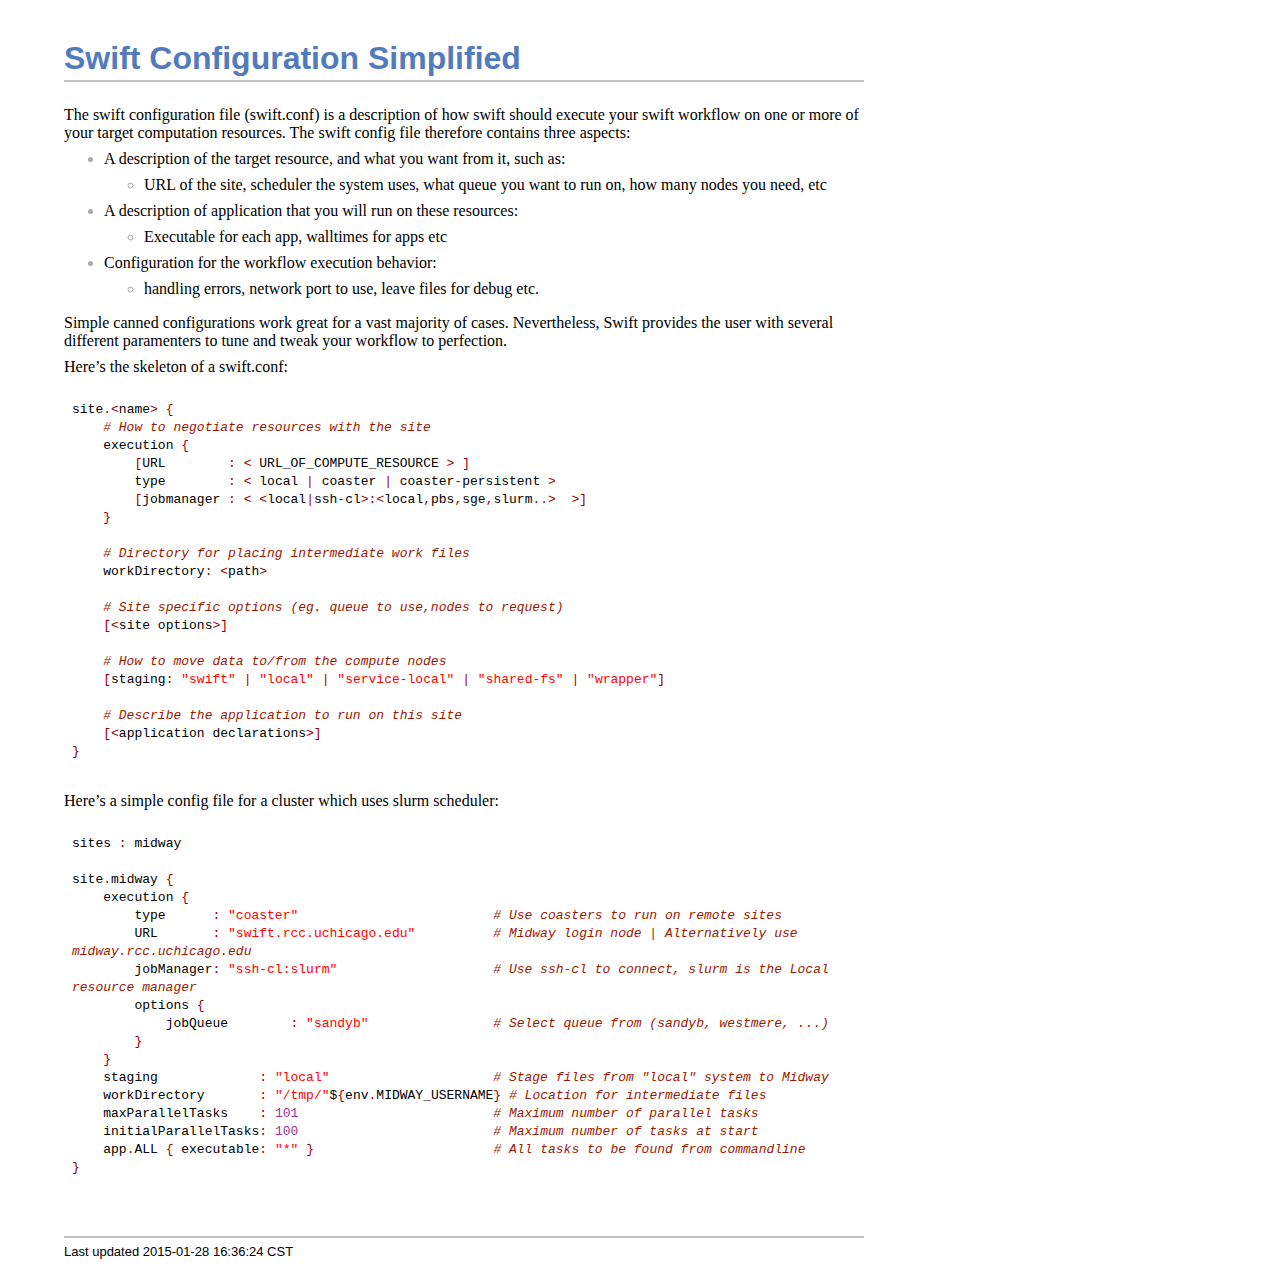
==== doc/swift-config.html @ e548807e "Minor updates" ====
<!DOCTYPE html PUBLIC "-//W3C//DTD XHTML 1.1//EN"
    "http://www.w3.org/TR/xhtml11/DTD/xhtml11.dtd">
<html xmlns="http://www.w3.org/1999/xhtml" xml:lang="en">
<head>
<meta http-equiv="Content-Type" content="application/xhtml+xml; charset=UTF-8" />
<meta name="generator" content="AsciiDoc 8.6.9" />
<title>Swift Configuration Simplified</title>
<style type="text/css">
/* Shared CSS for AsciiDoc xhtml11 and html5 backends */

/* Default font. */
body {
  font-family: Georgia,serif;
}

/* Title font. */
h1, h2, h3, h4, h5, h6,
div.title, caption.title,
thead, p.table.header,
#toctitle,
#author, #revnumber, #revdate, #revremark,
#footer {
  font-family: Arial,Helvetica,sans-serif;
}

body {
  margin: 1em 5% 1em 5%;
}

a {
  color: blue;
  text-decoration: underline;
}
a:visited {
  color: fuchsia;
}

em {
  font-style: italic;
  color: navy;
}

strong {
  font-weight: bold;
  color: #083194;
}

h1, h2, h3, h4, h5, h6 {
  color: #527bbd;
  margin-top: 1.2em;
  margin-bottom: 0.5em;
  line-height: 1.3;
}

h1, h2, h3 {
  border-bottom: 2px solid silver;
}
h2 {
  padding-top: 0.5em;
}
h3 {
  float: left;
}
h3 + * {
  clear: left;
}
h5 {
  font-size: 1.0em;
}

div.sectionbody {
  margin-left: 0;
}

hr {
  border: 1px solid silver;
}

p {
  margin-top: 0.5em;
  margin-bottom: 0.5em;
}

ul, ol, li > p {
  margin-top: 0;
}
ul > li     { color: #aaa; }
ul > li > * { color: black; }

.monospaced, code, pre {
  font-family: "Courier New", Courier, monospace;
  font-size: inherit;
  color: navy;
  padding: 0;
  margin: 0;
}
pre {
  white-space: pre-wrap;
}

#author {
  color: #527bbd;
  font-weight: bold;
  font-size: 1.1em;
}
#email {
}
#revnumber, #revdate, #revremark {
}

#footer {
  font-size: small;
  border-top: 2px solid silver;
  padding-top: 0.5em;
  margin-top: 4.0em;
}
#footer-text {
  float: left;
  padding-bottom: 0.5em;
}
#footer-badges {
  float: right;
  padding-bottom: 0.5em;
}

#preamble {
  margin-top: 1.5em;
  margin-bottom: 1.5em;
}
div.imageblock, div.exampleblock, div.verseblock,
div.quoteblock, div.literalblock, div.listingblock, div.sidebarblock,
div.admonitionblock {
  margin-top: 1.0em;
  margin-bottom: 1.5em;
}
div.admonitionblock {
  margin-top: 2.0em;
  margin-bottom: 2.0em;
  margin-right: 10%;
  color: #606060;
}

div.content { /* Block element content. */
  padding: 0;
}

/* Block element titles. */
div.title, caption.title {
  color: #527bbd;
  font-weight: bold;
  text-align: left;
  margin-top: 1.0em;
  margin-bottom: 0.5em;
}
div.title + * {
  margin-top: 0;
}

td div.title:first-child {
  margin-top: 0.0em;
}
div.content div.title:first-child {
  margin-top: 0.0em;
}
div.content + div.title {
  margin-top: 0.0em;
}

div.sidebarblock > div.content {
  background: #ffffee;
  border: 1px solid #dddddd;
  border-left: 4px solid #f0f0f0;
  padding: 0.5em;
}

div.listingblock > div.content {
  border: 1px solid #dddddd;
  border-left: 5px solid #f0f0f0;
  background: #f8f8f8;
  padding: 0.5em;
}

div.quoteblock, div.verseblock {
  padding-left: 1.0em;
  margin-left: 1.0em;
  margin-right: 10%;
  border-left: 5px solid #f0f0f0;
  color: #888;
}

div.quoteblock > div.attribution {
  padding-top: 0.5em;
  text-align: right;
}

div.verseblock > pre.content {
  font-family: inherit;
  font-size: inherit;
}
div.verseblock > div.attribution {
  padding-top: 0.75em;
  text-align: left;
}
/* DEPRECATED: Pre version 8.2.7 verse style literal block. */
div.verseblock + div.attribution {
  text-align: left;
}

div.admonitionblock .icon {
  vertical-align: top;
  font-size: 1.1em;
  font-weight: bold;
  text-decoration: underline;
  color: #527bbd;
  padding-right: 0.5em;
}
div.admonitionblock td.content {
  padding-left: 0.5em;
  border-left: 3px solid #dddddd;
}

div.exampleblock > div.content {
  border-left: 3px solid #dddddd;
  padding-left: 0.5em;
}

div.imageblock div.content { padding-left: 0; }
span.image img { border-style: none; vertical-align: text-bottom; }
a.image:visited { color: white; }

dl {
  margin-top: 0.8em;
  margin-bottom: 0.8em;
}
dt {
  margin-top: 0.5em;
  margin-bottom: 0;
  font-style: normal;
  color: navy;
}
dd > *:first-child {
  margin-top: 0.1em;
}

ul, ol {
    list-style-position: outside;
}
ol.arabic {
  list-style-type: decimal;
}
ol.loweralpha {
  list-style-type: lower-alpha;
}
ol.upperalpha {
  list-style-type: upper-alpha;
}
ol.lowerroman {
  list-style-type: lower-roman;
}
ol.upperroman {
  list-style-type: upper-roman;
}

div.compact ul, div.compact ol,
div.compact p, div.compact p,
div.compact div, div.compact div {
  margin-top: 0.1em;
  margin-bottom: 0.1em;
}

tfoot {
  font-weight: bold;
}
td > div.verse {
  white-space: pre;
}

div.hdlist {
  margin-top: 0.8em;
  margin-bottom: 0.8em;
}
div.hdlist tr {
  padding-bottom: 15px;
}
dt.hdlist1.strong, td.hdlist1.strong {
  font-weight: bold;
}
td.hdlist1 {
  vertical-align: top;
  font-style: normal;
  padding-right: 0.8em;
  color: navy;
}
td.hdlist2 {
  vertical-align: top;
}
div.hdlist.compact tr {
  margin: 0;
  padding-bottom: 0;
}

.comment {
  background: yellow;
}

.footnote, .footnoteref {
  font-size: 0.8em;
}

span.footnote, span.footnoteref {
  vertical-align: super;
}

#footnotes {
  margin: 20px 0 20px 0;
  padding: 7px 0 0 0;
}

#footnotes div.footnote {
  margin: 0 0 5px 0;
}

#footnotes hr {
  border: none;
  border-top: 1px solid silver;
  height: 1px;
  text-align: left;
  margin-left: 0;
  width: 20%;
  min-width: 100px;
}

div.colist td {
  padding-right: 0.5em;
  padding-bottom: 0.3em;
  vertical-align: top;
}
div.colist td img {
  margin-top: 0.3em;
}

@media print {
  #footer-badges { display: none; }
}

#toc {
  margin-bottom: 2.5em;
}

#toctitle {
  color: #527bbd;
  font-size: 1.1em;
  font-weight: bold;
  margin-top: 1.0em;
  margin-bottom: 0.1em;
}

div.toclevel0, div.toclevel1, div.toclevel2, div.toclevel3, div.toclevel4 {
  margin-top: 0;
  margin-bottom: 0;
}
div.toclevel2 {
  margin-left: 2em;
  font-size: 0.9em;
}
div.toclevel3 {
  margin-left: 4em;
  font-size: 0.9em;
}
div.toclevel4 {
  margin-left: 6em;
  font-size: 0.9em;
}

span.aqua { color: aqua; }
span.black { color: black; }
span.blue { color: blue; }
span.fuchsia { color: fuchsia; }
span.gray { color: gray; }
span.green { color: green; }
span.lime { color: lime; }
span.maroon { color: maroon; }
span.navy { color: navy; }
span.olive { color: olive; }
span.purple { color: purple; }
span.red { color: red; }
span.silver { color: silver; }
span.teal { color: teal; }
span.white { color: white; }
span.yellow { color: yellow; }

span.aqua-background { background: aqua; }
span.black-background { background: black; }
span.blue-background { background: blue; }
span.fuchsia-background { background: fuchsia; }
span.gray-background { background: gray; }
span.green-background { background: green; }
span.lime-background { background: lime; }
span.maroon-background { background: maroon; }
span.navy-background { background: navy; }
span.olive-background { background: olive; }
span.purple-background { background: purple; }
span.red-background { background: red; }
span.silver-background { background: silver; }
span.teal-background { background: teal; }
span.white-background { background: white; }
span.yellow-background { background: yellow; }

span.big { font-size: 2em; }
span.small { font-size: 0.6em; }

span.underline { text-decoration: underline; }
span.overline { text-decoration: overline; }
span.line-through { text-decoration: line-through; }

div.unbreakable { page-break-inside: avoid; }


/*
 * xhtml11 specific
 *
 * */

div.tableblock {
  margin-top: 1.0em;
  margin-bottom: 1.5em;
}
div.tableblock > table {
  border: 3px solid #527bbd;
}
thead, p.table.header {
  font-weight: bold;
  color: #527bbd;
}
p.table {
  margin-top: 0;
}
/* Because the table frame attribute is overriden by CSS in most browsers. */
div.tableblock > table[frame="void"] {
  border-style: none;
}
div.tableblock > table[frame="hsides"] {
  border-left-style: none;
  border-right-style: none;
}
div.tableblock > table[frame="vsides"] {
  border-top-style: none;
  border-bottom-style: none;
}


/*
 * html5 specific
 *
 * */

table.tableblock {
  margin-top: 1.0em;
  margin-bottom: 1.5em;
}
thead, p.tableblock.header {
  font-weight: bold;
  color: #527bbd;
}
p.tableblock {
  margin-top: 0;
}
table.tableblock {
  border-width: 3px;
  border-spacing: 0px;
  border-style: solid;
  border-color: #527bbd;
  border-collapse: collapse;
}
th.tableblock, td.tableblock {
  border-width: 1px;
  padding: 4px;
  border-style: solid;
  border-color: #527bbd;
}

table.tableblock.frame-topbot {
  border-left-style: hidden;
  border-right-style: hidden;
}
table.tableblock.frame-sides {
  border-top-style: hidden;
  border-bottom-style: hidden;
}
table.tableblock.frame-none {
  border-style: hidden;
}

th.tableblock.halign-left, td.tableblock.halign-left {
  text-align: left;
}
th.tableblock.halign-center, td.tableblock.halign-center {
  text-align: center;
}
th.tableblock.halign-right, td.tableblock.halign-right {
  text-align: right;
}

th.tableblock.valign-top, td.tableblock.valign-top {
  vertical-align: top;
}
th.tableblock.valign-middle, td.tableblock.valign-middle {
  vertical-align: middle;
}
th.tableblock.valign-bottom, td.tableblock.valign-bottom {
  vertical-align: bottom;
}


/*
 * manpage specific
 *
 * */

body.manpage h1 {
  padding-top: 0.5em;
  padding-bottom: 0.5em;
  border-top: 2px solid silver;
  border-bottom: 2px solid silver;
}
body.manpage h2 {
  border-style: none;
}
body.manpage div.sectionbody {
  margin-left: 3em;
}

@media print {
  body.manpage div#toc { display: none; }
}


a:link { color:navy; }
a:visited { color:navy; }

.monospaced, code, pre {
  font-family: "Courier New", Courier, monospace;
  font-size: medium; /* inherit; */
  color: black;
  padding: 0;
  margin: 0;
}

/*
  background: #f8f8f8;
  border: 1px solid #dddddd;
  border-left: 5px solid #f0f0f0;
  margin-right: 10%;
*/

div.listingblock > div.content {
  padding: 0.5em;
  background: none;
  border: none;
  border-left: none;
  margin-right: none;
}

</style>
<script type="text/javascript">
/*<![CDATA[*/
var asciidoc = {  // Namespace.

/////////////////////////////////////////////////////////////////////
// Table Of Contents generator
/////////////////////////////////////////////////////////////////////

/* Author: Mihai Bazon, September 2002
 * http://students.infoiasi.ro/~mishoo
 *
 * Table Of Content generator
 * Version: 0.4
 *
 * Feel free to use this script under the terms of the GNU General Public
 * License, as long as you do not remove or alter this notice.
 */

 /* modified by Troy D. Hanson, September 2006. License: GPL */
 /* modified by Stuart Rackham, 2006, 2009. License: GPL */

// toclevels = 1..4.
toc: function (toclevels) {

  function getText(el) {
    var text = "";
    for (var i = el.firstChild; i != null; i = i.nextSibling) {
      if (i.nodeType == 3 /* Node.TEXT_NODE */) // IE doesn't speak constants.
        text += i.data;
      else if (i.firstChild != null)
        text += getText(i);
    }
    return text;
  }

  function TocEntry(el, text, toclevel) {
    this.element = el;
    this.text = text;
    this.toclevel = toclevel;
  }

  function tocEntries(el, toclevels) {
    var result = new Array;
    var re = new RegExp('[hH]([1-'+(toclevels+1)+'])');
    // Function that scans the DOM tree for header elements (the DOM2
    // nodeIterator API would be a better technique but not supported by all
    // browsers).
    var iterate = function (el) {
      for (var i = el.firstChild; i != null; i = i.nextSibling) {
        if (i.nodeType == 1 /* Node.ELEMENT_NODE */) {
          var mo = re.exec(i.tagName);
          if (mo && (i.getAttribute("class") || i.getAttribute("className")) != "float") {
            result[result.length] = new TocEntry(i, getText(i), mo[1]-1);
          }
          iterate(i);
        }
      }
    }
    iterate(el);
    return result;
  }

  var toc = document.getElementById("toc");
  if (!toc) {
    return;
  }

  // Delete existing TOC entries in case we're reloading the TOC.
  var tocEntriesToRemove = [];
  var i;
  for (i = 0; i < toc.childNodes.length; i++) {
    var entry = toc.childNodes[i];
    if (entry.nodeName.toLowerCase() == 'div'
     && entry.getAttribute("class")
     && entry.getAttribute("class").match(/^toclevel/))
      tocEntriesToRemove.push(entry);
  }
  for (i = 0; i < tocEntriesToRemove.length; i++) {
    toc.removeChild(tocEntriesToRemove[i]);
  }

  // Rebuild TOC entries.
  var entries = tocEntries(document.getElementById("content"), toclevels);
  for (var i = 0; i < entries.length; ++i) {
    var entry = entries[i];
    if (entry.element.id == "")
      entry.element.id = "_toc_" + i;
    var a = document.createElement("a");
    a.href = "#" + entry.element.id;
    a.appendChild(document.createTextNode(entry.text));
    var div = document.createElement("div");
    div.appendChild(a);
    div.className = "toclevel" + entry.toclevel;
    toc.appendChild(div);
  }
  if (entries.length == 0)
    toc.parentNode.removeChild(toc);
},


/////////////////////////////////////////////////////////////////////
// Footnotes generator
/////////////////////////////////////////////////////////////////////

/* Based on footnote generation code from:
 * http://www.brandspankingnew.net/archive/2005/07/format_footnote.html
 */

footnotes: function () {
  // Delete existing footnote entries in case we're reloading the footnodes.
  var i;
  var noteholder = document.getElementById("footnotes");
  if (!noteholder) {
    return;
  }
  var entriesToRemove = [];
  for (i = 0; i < noteholder.childNodes.length; i++) {
    var entry = noteholder.childNodes[i];
    if (entry.nodeName.toLowerCase() == 'div' && entry.getAttribute("class") == "footnote")
      entriesToRemove.push(entry);
  }
  for (i = 0; i < entriesToRemove.length; i++) {
    noteholder.removeChild(entriesToRemove[i]);
  }

  // Rebuild footnote entries.
  var cont = document.getElementById("content");
  var spans = cont.getElementsByTagName("span");
  var refs = {};
  var n = 0;
  for (i=0; i<spans.length; i++) {
    if (spans[i].className == "footnote") {
      n++;
      var note = spans[i].getAttribute("data-note");
      if (!note) {
        // Use [\s\S] in place of . so multi-line matches work.
        // Because JavaScript has no s (dotall) regex flag.
        note = spans[i].innerHTML.match(/\s*\[([\s\S]*)]\s*/)[1];
        spans[i].innerHTML =
          "[<a id='_footnoteref_" + n + "' href='#_footnote_" + n +
          "' title='View footnote' class='footnote'>" + n + "</a>]";
        spans[i].setAttribute("data-note", note);
      }
      noteholder.innerHTML +=
        "<div class='footnote' id='_footnote_" + n + "'>" +
        "<a href='#_footnoteref_" + n + "' title='Return to text'>" +
        n + "</a>. " + note + "</div>";
      var id =spans[i].getAttribute("id");
      if (id != null) refs["#"+id] = n;
    }
  }
  if (n == 0)
    noteholder.parentNode.removeChild(noteholder);
  else {
    // Process footnoterefs.
    for (i=0; i<spans.length; i++) {
      if (spans[i].className == "footnoteref") {
        var href = spans[i].getElementsByTagName("a")[0].getAttribute("href");
        href = href.match(/#.*/)[0];  // Because IE return full URL.
        n = refs[href];
        spans[i].innerHTML =
          "[<a href='#_footnote_" + n +
          "' title='View footnote' class='footnote'>" + n + "</a>]";
      }
    }
  }
},

install: function(toclevels) {
  var timerId;

  function reinstall() {
    asciidoc.footnotes();
    if (toclevels) {
      asciidoc.toc(toclevels);
    }
  }

  function reinstallAndRemoveTimer() {
    clearInterval(timerId);
    reinstall();
  }

  timerId = setInterval(reinstall, 500);
  if (document.addEventListener)
    document.addEventListener("DOMContentLoaded", reinstallAndRemoveTimer, false);
  else
    window.onload = reinstallAndRemoveTimer;
}

}
asciidoc.install();
/*]]>*/
</script>
</head>
<body class="article" style="max-width:800px">
<div id="header">
<h1>Swift Configuration Simplified</h1>
</div>
<div id="content">
<div id="preamble">
<div class="sectionbody">
<div class="paragraph"><p>The swift configuration file (swift.conf) is a description of how swift should execute your
swift workflow on one or more of your target computation resources. The swift config file
therefore contains three aspects:</p></div>
<div class="ulist"><ul>
<li>
<p>
A description of the target resource, and what you want from it, such as:
</p>
<div class="ulist"><ul>
<li>
<p>
URL of the site, scheduler the system uses, what queue you want to run on, how many nodes you need, etc
</p>
</li>
</ul></div>
</li>
<li>
<p>
A description of application that you will run on these resources:
</p>
<div class="ulist"><ul>
<li>
<p>
Executable for each app, walltimes for apps etc
</p>
</li>
</ul></div>
</li>
<li>
<p>
Configuration for the workflow execution behavior:
</p>
<div class="ulist"><ul>
<li>
<p>
handling errors, network port to use, leave files for debug etc.
</p>
</li>
</ul></div>
</li>
</ul></div>
<div class="paragraph"><p>Simple canned configurations work great for a vast majority of cases. Nevertheless, Swift provides
the user with several different paramenters to tune and tweak your workflow to perfection.</p></div>
<div class="paragraph"><p>Here&#8217;s the skeleton of a swift.conf:</p></div>
<div class="listingblock">
<div class="content"><!-- Generator: GNU source-highlight 3.1.6
by Lorenzo Bettini
http://www.lorenzobettini.it
http://www.gnu.org/software/src-highlite -->
<pre><tt>site<span style="color: #990000">.&lt;</span>name<span style="color: #990000">&gt;</span> <span style="color: #990000">{</span>
    <span style="font-style: italic"><span style="color: #9A1900"># How to negotiate resources with the site</span></span>
    execution <span style="color: #990000">{</span>
        <span style="color: #990000">[</span>URL        <span style="color: #990000">:</span> <span style="color: #990000">&lt;</span> URL_OF_COMPUTE_RESOURCE <span style="color: #990000">&gt;</span> <span style="color: #990000">]</span>
        type        <span style="color: #990000">:</span> <span style="color: #990000">&lt;</span> local <span style="color: #990000">|</span> coaster <span style="color: #990000">|</span> coaster<span style="color: #990000">-</span>persistent <span style="color: #990000">&gt;</span>
        <span style="color: #990000">[</span>jobmanager <span style="color: #990000">:</span> <span style="color: #990000">&lt;</span> <span style="color: #990000">&lt;</span>local<span style="color: #990000">|</span>ssh<span style="color: #990000">-</span>cl<span style="color: #990000">&gt;:&lt;</span>local<span style="color: #990000">,</span>pbs<span style="color: #990000">,</span>sge<span style="color: #990000">,</span>slurm<span style="color: #990000">..&gt;</span>  <span style="color: #990000">&gt;]</span>
    <span style="color: #990000">}</span>

    <span style="font-style: italic"><span style="color: #9A1900"># Directory for placing intermediate work files</span></span>
    workDirectory<span style="color: #990000">:</span> <span style="color: #990000">&lt;</span>path<span style="color: #990000">&gt;</span>

    <span style="font-style: italic"><span style="color: #9A1900"># Site specific options (eg. queue to use,nodes to request)</span></span>
    <span style="color: #990000">[&lt;</span>site options<span style="color: #990000">&gt;]</span>

    <span style="font-style: italic"><span style="color: #9A1900"># How to move data to/from the compute nodes</span></span>
    <span style="color: #990000">[</span>staging<span style="color: #990000">:</span> <span style="color: #FF0000">"swift"</span> <span style="color: #990000">|</span> <span style="color: #FF0000">"local"</span> <span style="color: #990000">|</span> <span style="color: #FF0000">"service-local"</span> <span style="color: #990000">|</span> <span style="color: #FF0000">"shared-fs"</span> <span style="color: #990000">|</span> <span style="color: #FF0000">"wrapper"</span><span style="color: #990000">]</span>

    <span style="font-style: italic"><span style="color: #9A1900"># Describe the application to run on this site</span></span>
    <span style="color: #990000">[&lt;</span>application declarations<span style="color: #990000">&gt;]</span>
<span style="color: #990000">}</span></tt></pre></div></div>
<div class="paragraph"><p>Here&#8217;s a simple config file for a cluster which uses slurm scheduler:</p></div>
<div class="listingblock">
<div class="content"><!-- Generator: GNU source-highlight 3.1.6
by Lorenzo Bettini
http://www.lorenzobettini.it
http://www.gnu.org/software/src-highlite -->
<pre><tt>sites <span style="color: #990000">:</span> midway

site<span style="color: #990000">.</span>midway <span style="color: #990000">{</span>
    execution <span style="color: #990000">{</span>
        type      <span style="color: #990000">:</span> <span style="color: #FF0000">"coaster"</span>                         <span style="font-style: italic"><span style="color: #9A1900"># Use coasters to run on remote sites</span></span>
        URL       <span style="color: #990000">:</span> <span style="color: #FF0000">"swift.rcc.uchicago.edu"</span>          <span style="font-style: italic"><span style="color: #9A1900"># Midway login node | Alternatively use midway.rcc.uchicago.edu</span></span>
        jobManager<span style="color: #990000">:</span> <span style="color: #FF0000">"ssh-cl:slurm"</span>                    <span style="font-style: italic"><span style="color: #9A1900"># Use ssh-cl to connect, slurm is the Local resource manager</span></span>
        options <span style="color: #990000">{</span>
            jobQueue        <span style="color: #990000">:</span> <span style="color: #FF0000">"sandyb"</span>                <span style="font-style: italic"><span style="color: #9A1900"># Select queue from (sandyb, westmere, ...)</span></span>
        <span style="color: #990000">}</span>
    <span style="color: #990000">}</span>
    staging             <span style="color: #990000">:</span> <span style="color: #FF0000">"local"</span>                     <span style="font-style: italic"><span style="color: #9A1900"># Stage files from "local" system to Midway</span></span>
    workDirectory       <span style="color: #990000">:</span> <span style="color: #FF0000">"/tmp/"</span>$<span style="color: #990000">{</span>env<span style="color: #990000">.</span>MIDWAY_USERNAME<span style="color: #990000">}</span> <span style="font-style: italic"><span style="color: #9A1900"># Location for intermediate files</span></span>
    maxParallelTasks    <span style="color: #990000">:</span> <span style="color: #993399">101</span>                         <span style="font-style: italic"><span style="color: #9A1900"># Maximum number of parallel tasks</span></span>
    initialParallelTasks<span style="color: #990000">:</span> <span style="color: #993399">100</span>                         <span style="font-style: italic"><span style="color: #9A1900"># Maximum number of tasks at start</span></span>
    app<span style="color: #990000">.</span>ALL <span style="color: #990000">{</span> executable<span style="color: #990000">:</span> <span style="color: #FF0000">"*"</span> <span style="color: #990000">}</span>                       <span style="font-style: italic"><span style="color: #9A1900"># All tasks to be found from commandline</span></span>
<span style="color: #990000">}</span></tt></pre></div></div>
</div>
</div>
</div>
<div id="footnotes"><hr /></div>
<div id="footer">
<div id="footer-text">
Last updated 2015-01-28 16:36:24 CST
</div>
</div>
</body>
</html>
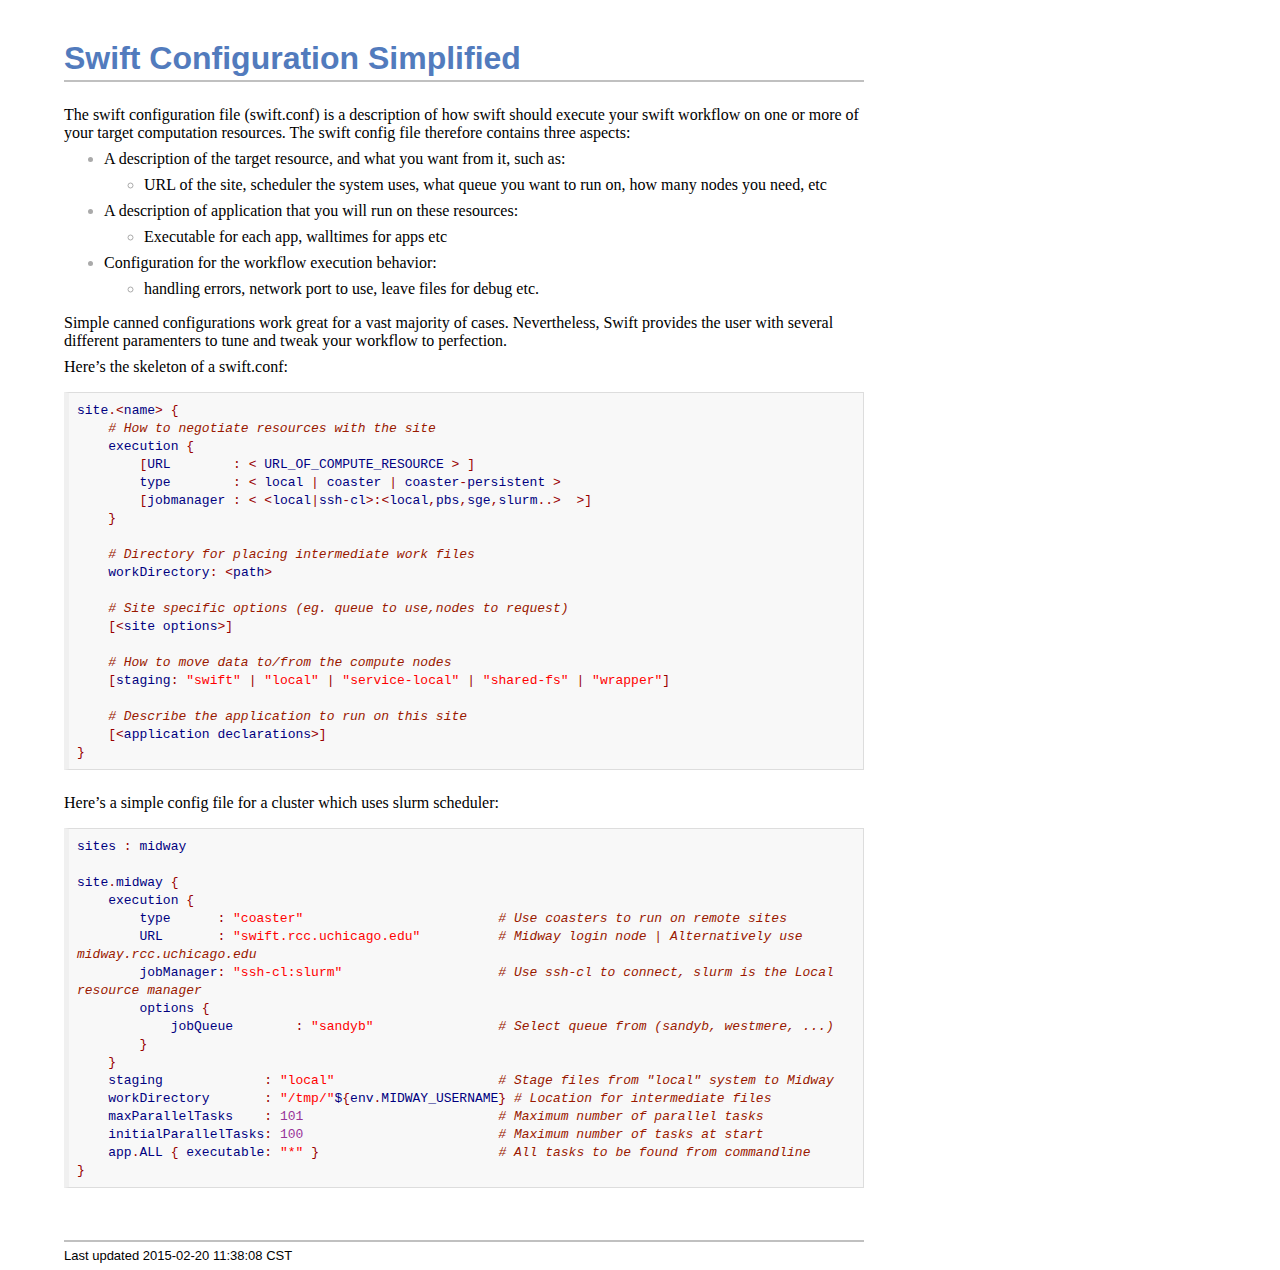
==== commit 3642dc88: "Documentation updates" ====
--- a/doc/swift-config.html
+++ b/doc/swift-config.html
@@ -538,29 +538,16 @@
 a:link { color:navy; }
 a:visited { color:navy; }
 
-.monospaced, code, pre {
-  font-family: "Courier New", Courier, monospace;
-  font-size: medium; /* inherit; */
-  color: black;
-  padding: 0;
-  margin: 0;
-}
-
-/*
-  background: #f8f8f8;
-  border: 1px solid #dddddd;
-  border-left: 5px solid #f0f0f0;
-  margin-right: 10%;
-*/
-
-div.listingblock > div.content {
-  padding: 0.5em;
-  background: none;
-  border: none;
-  border-left: none;
-  margin-right: none;
-}
-
+#content .listingblock code {
+    /* margin-left: 32px; */
+    line-height: 140%;
+    /* padding: 8px; */
+    background-color: #f7f7f7;
+    /* border: thin solid #d0d0d0; */
+    border-radius: 3px;
+    width: 780px;
+    display: block;
+}
 </style>
 <script type="text/javascript">
 /*<![CDATA[*/
@@ -862,7 +849,7 @@
 <div id="footnotes"><hr /></div>
 <div id="footer">
 <div id="footer-text">
-Last updated 2015-01-28 16:36:24 CST
+Last updated 2015-02-20 11:38:08 CST
 </div>
 </div>
 </body>
